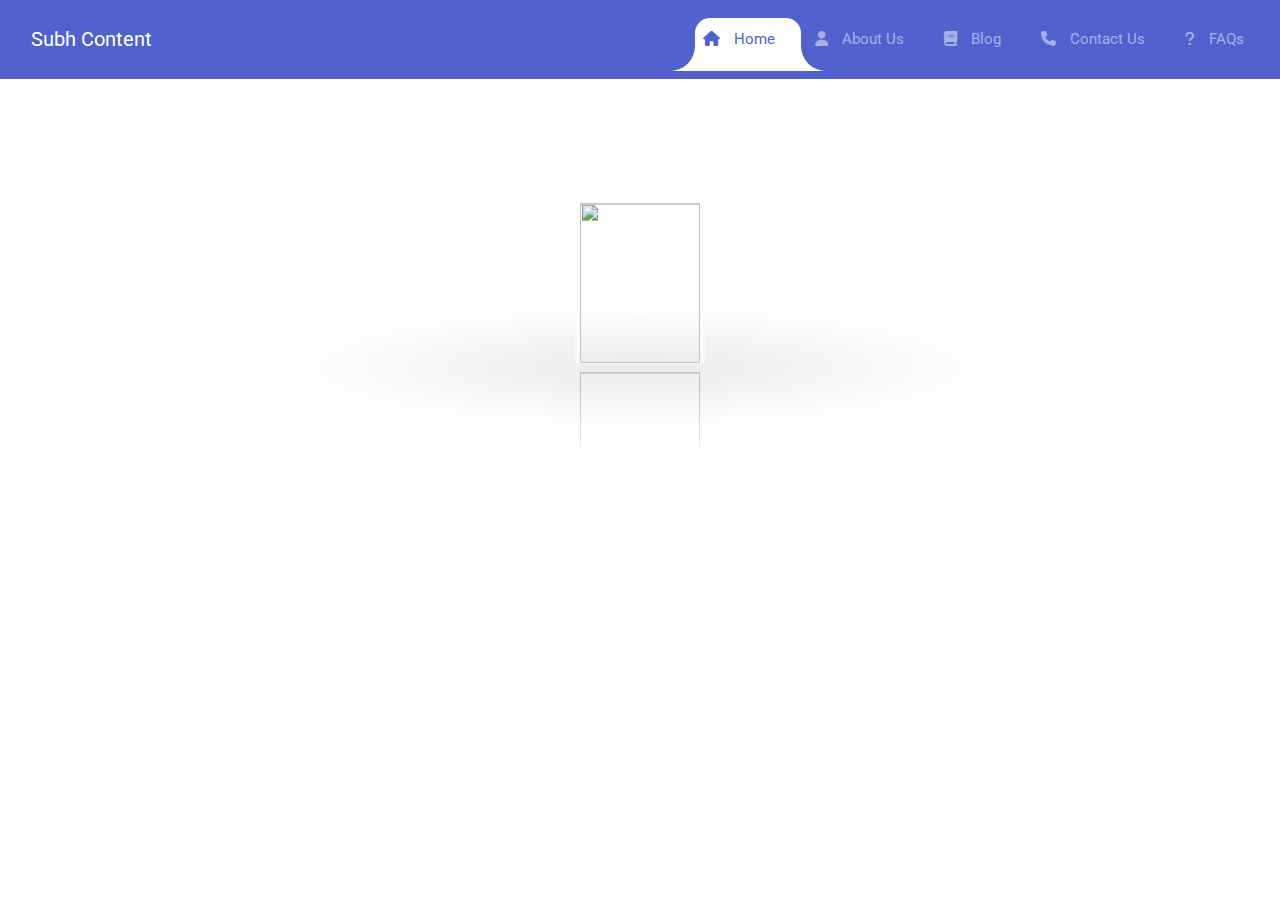
==== index.html @ 2f0fb4eb "1st commit" ====
<!DOCTYPE html>
<html lang="en">

<head>
    <meta charset="UTF-8">
    <meta http-equiv="X-UA-Compatible" content="IE=edge">
    <meta name="viewport" content="width=device-width, initial-scale=1.0">
    <title>Subh Content</title>

    <!-- stylesheet -->
    <link rel="stylesheet" href="assets/css/style.css">
    <link href="https://cdn.jsdelivr.net/npm/bootstrap@4.6.1/dist/css/bootstrap.min.css" rel="stylesheet">
    <link rel="stylesheet" href="https://cdnjs.cloudflare.com/ajax/libs/font-awesome/6.2.1/css/all.min.css">

</head>

<body>

    <header>
        <nav class="navbar navbar-expand-custom navbar-mainbg">
            <a class="navbar-brand navbar-logo" href="javascript:void(0);">Subh Content</a>
            <div class="collapse navbar-collapse" id="navbarSupportedContent">
                <ul class="navbar-nav ml-auto">
                    <div class="hori-selector">
                        <div class="left"></div>
                        <div class="right"></div>
                    </div>
                    <li class="nav-item active">
                        <a class="nav-link" href="javascript:void(0);"><i class="fa-solid fa-house"></i> Home</a>
                    </li>
                    <li class="nav-item">
                        <a class="nav-link" href="javascript:void(0);"><i class="fa-solid fa-user"></i> About Us</a>
                    </li>
                    <li class="nav-item">
                        <a class="nav-link" href="javascript:void(0);"><i class="fa-solid fa-book"></i> Blog</a>
                    </li>
                    <li class="nav-item">
                        <a class="nav-link" href="javascript:void(0);"><i class="fa-solid fa-phone"></i> Contact Us</a>
                    </li>
                    <li class="nav-item">
                        <a class="nav-link" href="javascript:void(0);"><i class="fa-solid fa-question"></i> FAQs</a>
                    </li>
                </ul>
            </div>
        </nav>
    </header>

    <main>
        <!-- carousel start -->
        <section class="carousel-section">
            <div id="drag-container">
                <div id="spin-container">
                    <!-- Add your images (or video) here -->
                    <img src="https://images.pexels.com/photos/206395/pexels-photo-206395.jpeg?auto=compress&cs=tinysrgb&dpr=1&w=500"
                        alt="">
                    <img src="https://images.pexels.com/photos/1391498/pexels-photo-1391498.jpeg?auto=compress&cs=tinysrgb&dpr=1&w=500"
                        alt="">
                    <img src="https://images.pexels.com/photos/1382731/pexels-photo-1382731.jpeg?auto=compress&cs=tinysrgb&dpr=1&w=500"
                        alt="">
                    <img src="https://images.pexels.com/photos/1758144/pexels-photo-1758144.jpeg?auto=compress&cs=tinysrgb&dpr=1&w=500"
                        alt="">
                    <img src="https://images.pexels.com/photos/1382734/pexels-photo-1382734.jpeg?auto=compress&cs=tinysrgb&dpr=1&w=500"
                        alt="">
                    <img src="https://images.pexels.com/photos/1462636/pexels-photo-1462636.jpeg?auto=compress&cs=tinysrgb&dpr=1&w=500"
                        alt="">

                    <!-- Example image with link -->
                    <a target="_blank" href="https://images.pexels.com/photos/139829/pexels-photo-139829.jpeg">
                        <img src="https://images.pexels.com/photos/139829/pexels-photo-139829.jpeg?auto=compress&cs=tinysrgb&dpr=1&w=500"
                            alt="">
                    </a>

                </div>
                <div id="ground"></div>
            </div>
        </section>
        <!-- carousel end -->
    </main>


    <!-- cdn js -->
    <script src="https://code.jquery.com/jquery-3.4.1.min.js"></script>
    <script src="https://cdn.jsdelivr.net/npm/popper.js@1.16.1/dist/umd/popper.min.js"></script>
    <script src="https://cdn.jsdelivr.net/npm/bootstrap@4.6.1/dist/js/bootstrap.min.js"></script>

    <script src="assets/js/script.js"></script>
</body>

</html>
---- assets/css/style.css ----
@import url('https://fonts.googleapis.com/css?family=Roboto');

body {
    font-family: 'Roboto', sans-serif;
}

* {
    margin: 0;
    padding: 0;
}

i {
    margin-right: 10px;
}

/*----------bootstrap-navbar-css------------*/
.navbar-logo {
    padding: 15px;
    color: #fff;
}

.navbar-mainbg {
    background-color: #5161ce;
    padding: 0px;
}

#navbarSupportedContent {
    overflow: hidden;
    position: relative;
}

#navbarSupportedContent ul {
    padding: 0px;
    margin: 0px;
}

#navbarSupportedContent ul li a i {
    margin-right: 10px;
}

#navbarSupportedContent li {
    list-style-type: none;
    float: left;
}

#navbarSupportedContent ul li a {
    color: rgba(255, 255, 255, 0.5);
    text-decoration: none;
    font-size: 15px;
    display: block;
    padding: 20px 20px;
    transition-duration: 0.6s;
    transition-timing-function: cubic-bezier(0.68, -0.55, 0.265, 1.55);
    position: relative;
}

#navbarSupportedContent>ul>li.active>a {
    color: #5161ce;
    background-color: transparent;
    transition: all 0.7s;
}

#navbarSupportedContent a:not(:only-child):after {
    content: "\f105";
    position: absolute;
    right: 20px;
    top: 10px;
    font-size: 14px;
    font-family: "Font Awesome 5 Free";
    display: inline-block;
    padding-right: 3px;
    vertical-align: middle;
    font-weight: 900;
    transition: 0.5s;
}

#navbarSupportedContent .active>a:not(:only-child):after {
    transform: rotate(90deg);
}

.hori-selector {
    display: inline-block;
    position: absolute;
    height: 100%;
    top: 0px;
    left: 0px;
    transition-duration: 0.6s;
    transition-timing-function: cubic-bezier(0.68, -0.55, 0.265, 1.55);
    background-color: #fff;
    border-top-left-radius: 15px;
    border-top-right-radius: 15px;
    margin-top: 10px;
}

.hori-selector .right,
.hori-selector .left {
    position: absolute;
    width: 25px;
    height: 25px;
    background-color: #fff;
    bottom: 10px;
}

.hori-selector .right {
    right: -25px;
}

.hori-selector .left {
    left: -25px;
}

.hori-selector .right:before,
.hori-selector .left:before {
    content: '';
    position: absolute;
    width: 50px;
    height: 50px;
    border-radius: 50%;
    background-color: #5161ce;
}

.hori-selector .right:before {
    bottom: 0;
    right: -25px;
}

.hori-selector .left:before {
    bottom: 0;
    left: -25px;
}


@media(min-width: 992px) {
    .navbar-expand-custom {
        -ms-flex-flow: row nowrap;
        flex-flow: row nowrap;
        -ms-flex-pack: start;
        justify-content: flex-start;
    }

    .navbar-expand-custom .navbar-nav {
        -ms-flex-direction: row;
        flex-direction: row;
    }

    .navbar-expand-custom .navbar-toggler {
        display: none;
    }

    .navbar-expand-custom .navbar-collapse {
        display: -ms-flexbox !important;
        display: flex !important;
        -ms-flex-preferred-size: auto;
        flex-basis: auto;
    }
}


@media (max-width: 991px) {
    #navbarSupportedContent ul li a {
        padding: 12px 30px;
    }

    .hori-selector {
        margin-top: 0px;
        margin-left: 10px;
        border-radius: 0;
        border-top-left-radius: 25px;
        border-bottom-left-radius: 25px;
    }

    .hori-selector .left,
    .hori-selector .right {
        right: 10px;
    }

    .hori-selector .left {
        top: -25px;
        left: auto;
    }

    .hori-selector .right {
        bottom: -25px;
    }

    .hori-selector .left:before {
        left: -25px;
        top: -25px;
    }

    .hori-selector .right:before {
        bottom: -25px;
        left: -25px;
    }
}


/************************************************/
/************************************************/
/* Carousel */
/************************************************/
/************************************************/

.carousel-section {
    /* background: #5161ce; */
    height: 50vh;
    background-image: url('https://images.unsplash.com/photo-1545696648-86c761bc5410?ixlib=rb-4.0.3&ixid=MnwxMjA3fDB8MHxzZWFyY2h8OXx8Ym9va3NoZWxmfGVufDB8fDB8fA%3D%3D&w=1000&q=80');
    background-position: center;
    background-repeat: no-repeat;
    background-size: cover;
}


#drag-container,
#spin-container {
    position: relative;
    display: -webkit-box;
    display: -ms-flexbox;
    display: flex;
    margin: auto;
    padding-top: 120px;
    -webkit-transform-style: preserve-3d;
    transform-style: preserve-3d;
    -webkit-transform: rotateX(-10deg);
    transform: rotateX(-10deg);
}

#drag-container img,
#drag-container video {
    -webkit-transform-style: preserve-3d;
    transform-style: preserve-3d;
    position: absolute;
    left: 0;
    top: 0;
    width: 100%;
    height: 100%;
    line-height: 200px;
    font-size: 50px;
    text-align: center;
    -webkit-box-shadow: 0 0 8px #fff;
    box-shadow: 0 0 8px #fff;
    -webkit-box-reflect: below 10px linear-gradient(transparent, transparent, #0005);
}

#drag-container img:hover,
#drag-container video:hover {
    -webkit-box-shadow: 0 0 15px #fffd;
    box-shadow: 0 0 15px #fffd;
    -webkit-box-reflect: below 10px linear-gradient(transparent, transparent, #0007);
}

#drag-container p {
    font-family: Serif;
    position: absolute;
    top: 100%;
    left: 50%;
    -webkit-transform: translate(-50%, -50%) rotateX(90deg);
    transform: translate(-50%, -50%) rotateX(90deg);
    color: #fff;
}

#ground {
    width: 900px;
    height: 900px;
    position: absolute;
    top: 100%;
    left: 50%;
    -webkit-transform: translate(-50%, -50%) rotateX(90deg);
    transform: translate(-50%, -50%) rotateX(90deg);
    background: -webkit-radial-gradient(center center, farthest-side, #9993, transparent);
}


@-webkit-keyframes spin {
    from {
        -webkit-transform: rotateY(0deg);
        transform: rotateY(0deg);
    }

    to {
        -webkit-transform: rotateY(360deg);
        transform: rotateY(360deg);
    }
}

@keyframes spin {
    from {
        -webkit-transform: rotateY(0deg);
        transform: rotateY(0deg);
    }

    to {
        -webkit-transform: rotateY(360deg);
        transform: rotateY(360deg);
    }
}

@-webkit-keyframes spinRevert {
    from {
        -webkit-transform: rotateY(360deg);
        transform: rotateY(360deg);
    }

    to {
        -webkit-transform: rotateY(0deg);
        transform: rotateY(0deg);
    }
}

@keyframes spinRevert {
    from {
        -webkit-transform: rotateY(360deg);
        transform: rotateY(360deg);
    }

    to {
        -webkit-transform: rotateY(0deg);
        transform: rotateY(0deg);
    }
}
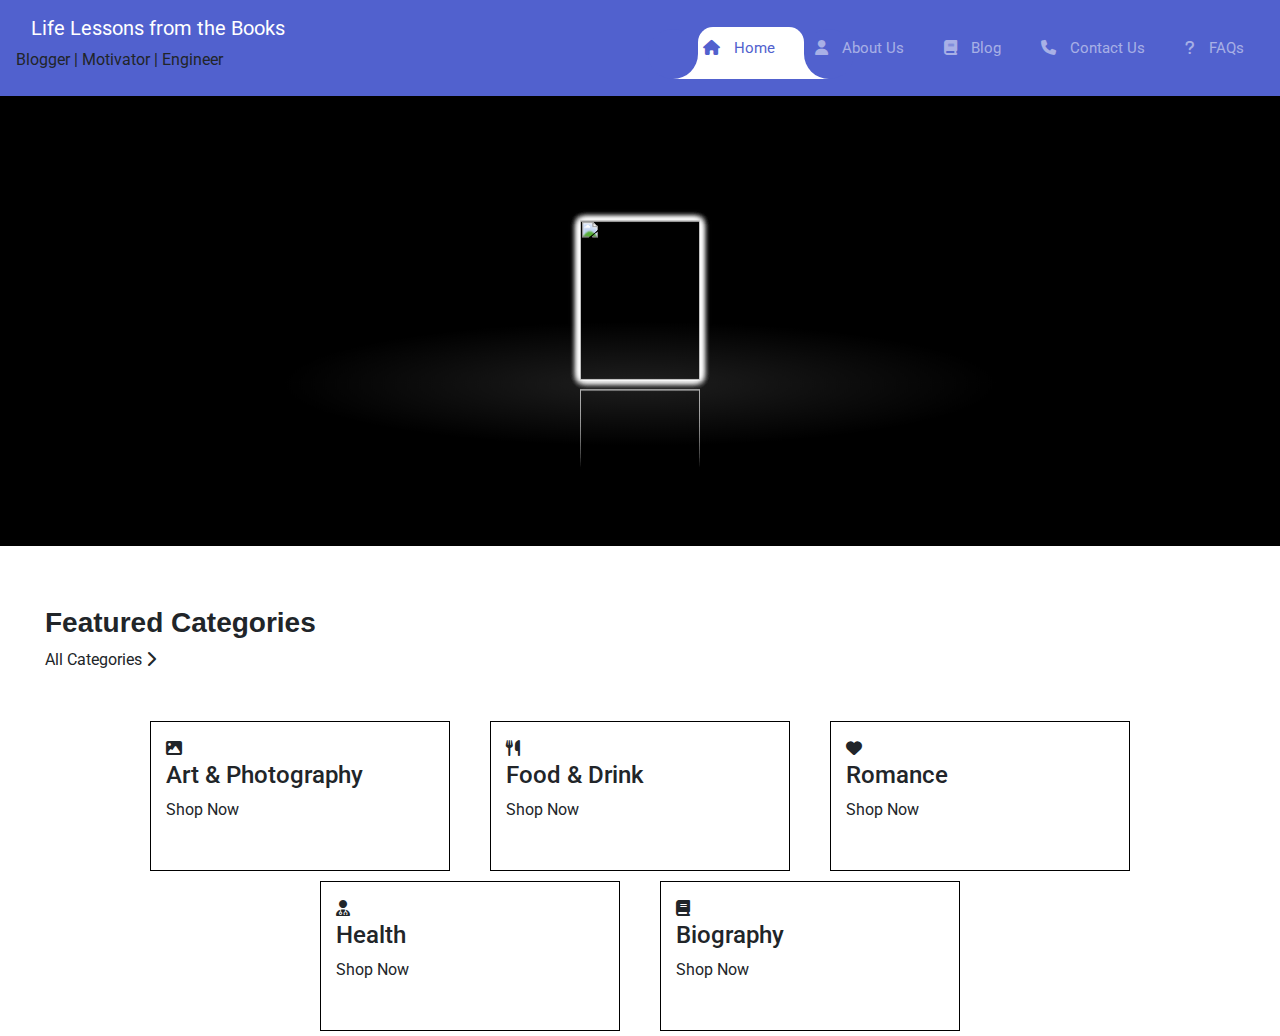
==== commit e11ae351: "Added fetured section" ====
--- a/index.html
+++ b/index.html
@@ -18,7 +18,10 @@
 
     <header>
         <nav class="navbar navbar-expand-custom navbar-mainbg">
-            <a class="navbar-brand navbar-logo" href="javascript:void(0);">Subh Content</a>
+            <div class="flex">
+                <a class="navbar-brand navbar-logo" href="javascript:void(0);">Life Lessons from the Books</a>
+                <p>Blogger | Motivator | Engineer </p>
+            </div>
             <div class="collapse navbar-collapse" id="navbarSupportedContent">
                 <ul class="navbar-nav ml-auto">
                     <div class="hori-selector">
@@ -75,6 +78,48 @@
             </div>
         </section>
         <!-- carousel end -->
+
+        <!-- featured section start -->
+        <section class="feature-section">
+            <div class="container-fluid">
+                <div class="ot-box">
+                    <div class="box1">
+                        <h3>Featured Categories</h3>
+                        <p>All Categories <i class="fa-solid fa-chevron-right"></i></p>
+                    </div>
+                    <div class="box2">
+                        <div class="row">
+                            <div class="sub-box">
+                                <i class="fa-solid fa-image"></i>
+                                <h4>Art & Photography</h4>
+                                <p>Shop Now</p>
+                            </div>
+                            <div class="sub-box">
+                                <i class="fa-solid fa-utensils"></i>
+                                <h4>Food & Drink</h4>
+                                <p>Shop Now</p>
+                            </div>
+                            <div class="sub-box">
+                                <i class="fa-solid fa-heart"></i>
+                                <h4>Romance</h4>
+                                <p>Shop Now</p>
+                            </div>
+                            <div class="sub-box">
+                                <i class="fa-solid fa-user-doctor"></i>
+                                <h4>Health</h4>
+                                <p>Shop Now</p>
+                            </div>
+                            <div class="sub-box">
+                                <i class="fa-solid fa-book"></i>
+                                <h4>Biography</h4>
+                                <p>Shop Now</p>
+                            </div>
+                        </div>
+                    </div>
+                </div>
+            </div>
+        </section>
+        <!-- featured section end -->
     </main>
 
 
--- a/assets/css/style.css
+++ b/assets/css/style.css
@@ -202,12 +202,24 @@
 /************************************************/
 
 .carousel-section {
-    /* background: #5161ce; */
+    width: 100%;
     height: 50vh;
+    position: relative;
+    background: #000;
+}
+
+.carousel-section::before {
+    content: "";
     background-image: url('https://images.unsplash.com/photo-1545696648-86c761bc5410?ixlib=rb-4.0.3&ixid=MnwxMjA3fDB8MHxzZWFyY2h8OXx8Ym9va3NoZWxmfGVufDB8fDB8fA%3D%3D&w=1000&q=80');
     background-position: center;
     background-repeat: no-repeat;
     background-size: cover;
+    position: absolute;
+    top: 0;
+    right: 0;
+    bottom: 0;
+    left: 0;
+    opacity: 0.3;
 }
 
 
@@ -317,4 +329,74 @@
         -webkit-transform: rotateY(0deg);
         transform: rotateY(0deg);
     }
-}+}
+
+
+/************************************************/
+/************************************************/
+/* Featured */
+/************************************************/
+/************************************************/
+
+.feature-section {
+    width: auto;
+    height: 50vh;
+}
+
+.ot-box {
+    padding: 20px;
+}
+
+.box1 {
+    width: auto;
+    height: 40px;
+    margin-top: 30px;
+    padding: 10px;
+}
+
+.box1 h3 {
+    font-family: Arial, Helvetica, sans-serif;
+    font-weight: 600;
+}
+.box1 p:hover {
+    color: #5161ce;
+}
+
+.box2 {
+    width: auto;
+    height: 60px;
+    margin-top: 80px;
+
+}
+
+.row {
+    justify-content: center;
+}
+
+.sub-box {
+    height: 150px;
+    width: 300px;
+    /* margin-left: 20px; */
+    margin: 5px 20px 5px 20px;
+    padding: 15px;
+    align-items: center;
+    border: 1px solid #000;
+    transition: background-color 0.5s cubic-bezier(0,.56,.74,1);
+}
+
+.sub-box:first-child:hover {
+    background-color: tomato;
+}
+.sub-box:last-child:hover {
+    background-color: violet;
+}
+.sub-box:nth-child(2):hover {
+    background-color: darkkhaki;
+}
+.sub-box:nth-child(3):hover {
+    background-color: rgb(255, 128, 168);
+}
+.sub-box:nth-child(4):hover {
+    background-color: rgb(128, 200, 255);
+}
+
